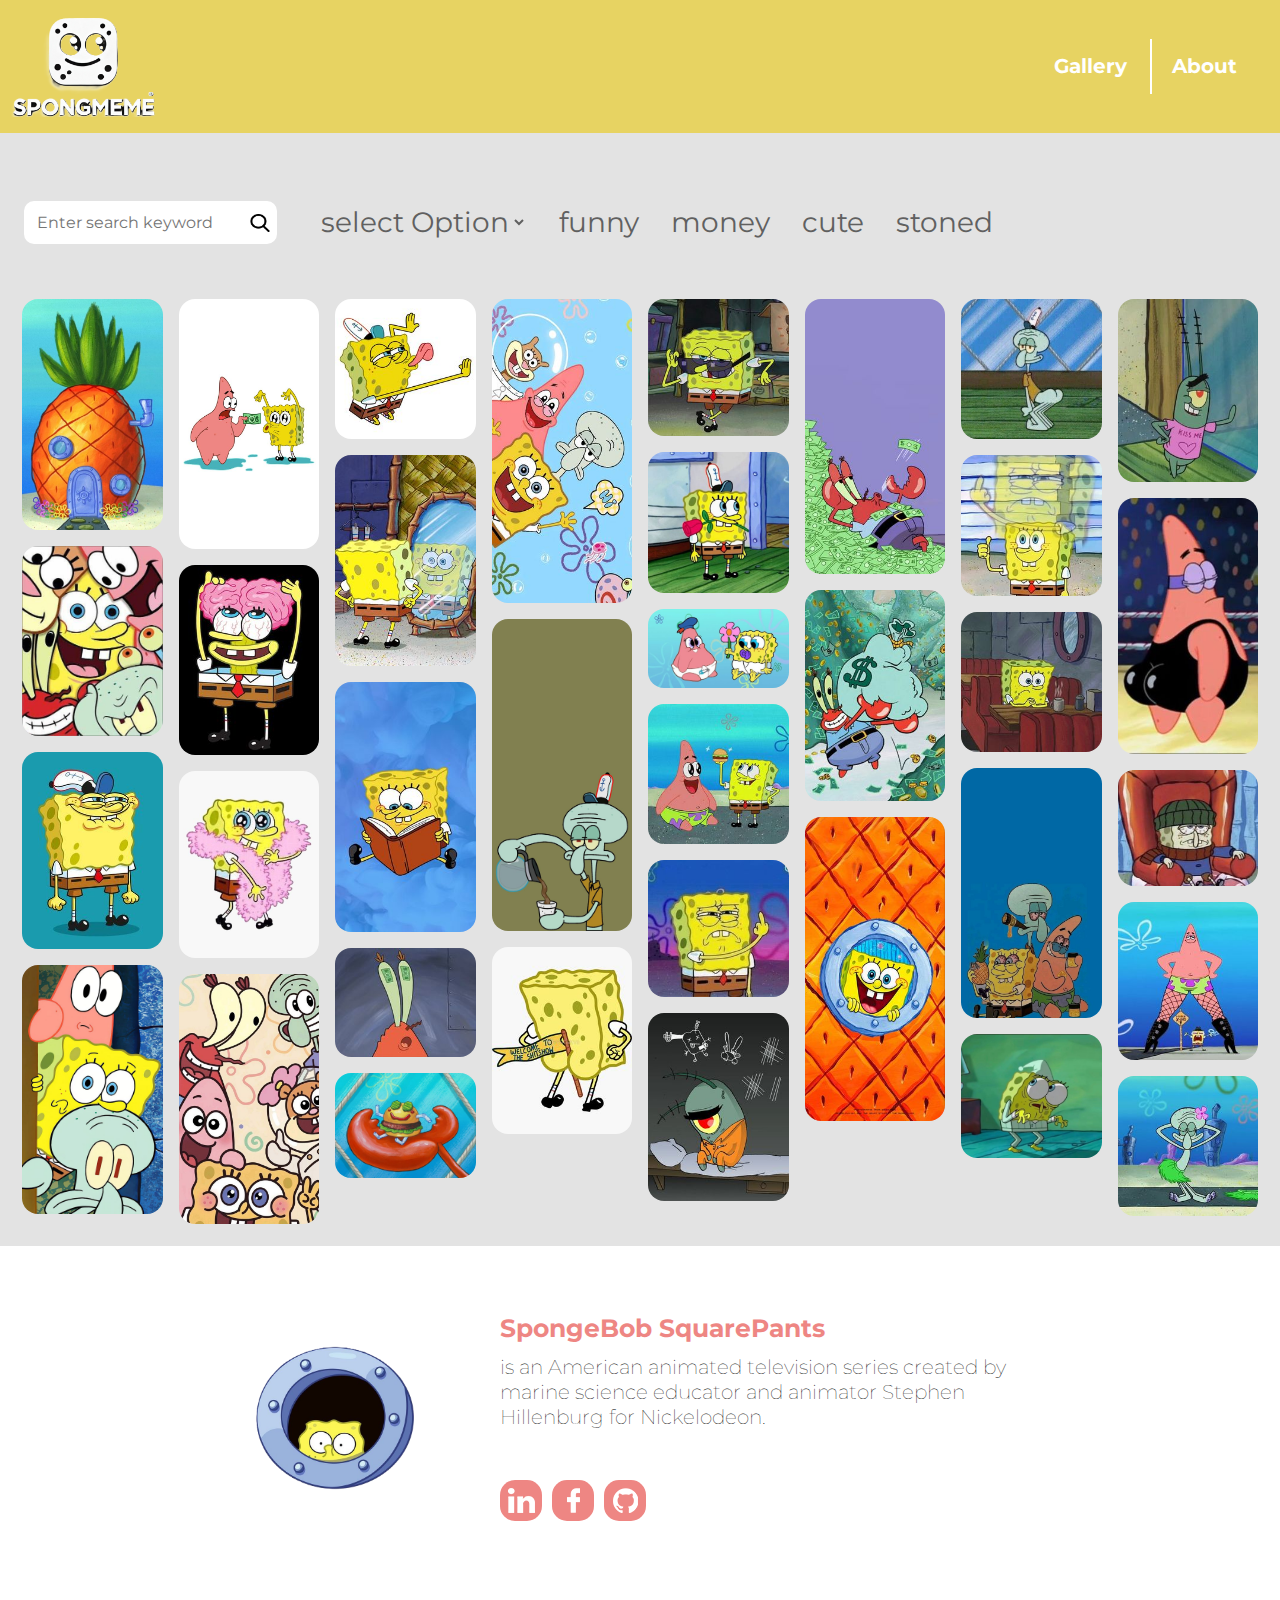
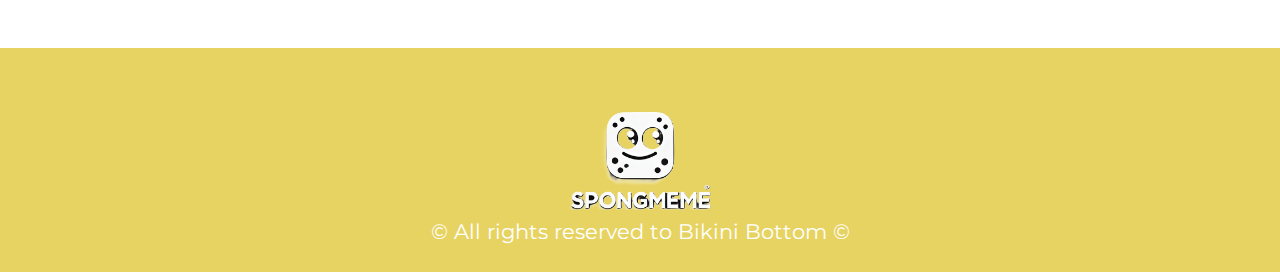
==== index.html @ 9154d93b "remove a function that make a bug" ====
<!DOCTYPE html>
<html lang="en">

<head>
    <meta charset="UTF-8">
    <meta name="viewport" content="width=device-width, initial-scale=1.0">
    <title>memegen</title>
    <link rel="stylesheet" href="style/style.css">
</head>

<body class="main-layout" onload="onInit()">

    <header class="main-header full" >
        <img class="logo" src="img/logo.png" alt="logo">
        <span class="hamburger" onclick="onClickHumburger()">&#9776;</span>
        <nav class="main-nav" id="mainNav" onclick="onClickHumburger()">
            <ul class="clean-list">
                <li onclick="moveToGallery()">Gallery</li>
                <li onclick="moveToAbout()">About</li>
            </ul>
        </nav>
    </header>

<main>
        <section class="home-page-container" >

    <div class="main-search">
    <form autocomplete="off">        
            <input id="search-input" class="search" type="text" placeholder="Enter search keyword"  onkeydown="onEnterSearch(event)"/>
            <img src="img/ICONS/search-icon.png" onclick="onSearch()"/>

    </form>
                 
                <div class="categories-container">
                    
                    <select class="category-select category" onchange="onCategoryClick(this.value)">
                        <option hidden>select Option</option>
                        <option value="all">all</option>
                        <option value="spongebob">spongebob</option>
                        <option value="buttock">buttock</option>
                        <option value="romantic">romantic</option>
                        <option value="hamburger">hamburger</option>
                        <option value="house">house</option>
                        <option value="scared">scared</option>
                        <option value="Plankton">Plankton</option>
                        <option value="Patrick">Patrick</option>
                        <option value="everyone">everyone</option>
                        <option value="Mr.Crabbe">Mr. Crabbe</option>
                        <option value="angry">angry </option>
                        <option value="Squidward">Squidward</option>

                    </select>
                 
                        <div class="category" data-value="funny" onclick="onCategoryClick('funny'); onOptionClick('funny')">funny</div>
                        <div class="category" data-value="money" onclick="onCategoryClick('money'); onOptionClick('money')">money</div>
                        <div class="category" data-value="cute" onclick="onCategoryClick('cute'); onOptionClick('cute')">cute</div>
                        <div class="category" data-value="stoned" onclick="onCategoryClick('stoned'); onOptionClick('stoned')">stoned</div>
         
                </div>
    </div>
    <div class="main-content">
        <div class="image-gallery"> </div> 
    </div>

    <div class="main-social-info">
        <div class="person-container">
            <img class="info-img" src="img/info.png" alt="Monica Geller img">
        </div>
        <div class="person-detailes">
        <h4>SpongeBob SquarePants</h4>
        <p class="info-text">
            is an American animated television series
            created by marine science educator and animator Stephen Hillenburg for Nickelodeon. 
        </p>
        <ul class="social-links clean-list ">
            <li><button class="btn-linkdin"><a href="https://www.linkedin.com/in/spongebob-squarepants-44b857281/"></a></button></li>
            <li><button class="btn-facebook"><a href="https://www.facebook.com/spongebob/"></a></button></li>
            <li><button class="btn-gitub"><a href="https://github.com/topics/spongebob?l=java&o=desc&s=updated"></a></button></li>
        </ul>
    </div>
        
    </div>
</section>


    <section class="meme-editor-container">
        <div class="canvas-container">
            <canvas class="main-canvas" width="500" height="500"></canvas>
          </div>
        <section class="edit-canvas-tools">
            <input type="text" class="text-input" placeholder="Enter your meme text" oninput="onAddTxt(this)" />

            <div class="btns-editor-container">

                <button class="btn-switch-inputs" onclick="onSwitchLine()">
                    <img src="img/ICONS/up-and-down-opposite-double-arrows-side-by-side.png"/>
                </button>
                <button class="btn-add-inputs" onclick="onAddLine(+50)">
                    <img src="img/ICONS/add.png"/>

                </button>
                <button class="btn-delete-input" onclick="onDeleteLine()">
                    <img src="img/ICONS/trash.png"/>

                </button>

            </div> 
            <div class="font-editors-container">
                <button class="btn-font-add-size" onclick="onUpdateLineSize(+1)">
                    <img src="img/ICONS/increase font - icon.png" />
                </button>
                <button class="btn-font-reduce-size" onclick="onUpdateLineSize(-1)">
                    <img src="img/ICONS/decrease font - icon.png" />
                </button>
                
                <button class="btn-font-left" onclick="onAlignText('left')">
                    <img src="img/ICONS/align-to-left.png"  />
                </button>
                <button class="btn-font-center" onclick="onAlignText('center')">
                    <img src="img/ICONS/center-text-alignment.png"  />
                </button>
                <button class="btn-font-right"  onclick="onAlignText('right')">
                    <img src="img/ICONS/align-to-right.png" />
                </button>
                <select class="font-selector" onclick="onSelectFont()">
                    <option value="fantasy">Fantasy</option>
                    <option value="monospace">Monospace</option>
                    <option value="cursive">Cursive</option>
                    <option value="serif">Serif</option>
                    <option value="math">Math</option> 
                  </select>
                <button class="color-picker-border" onclick=" onPickColor('border')"  >
                    <img src="img/ICONS/text stroke.png" />
                    <input type="color" class="border-color-select" />
                </button>
                <button class="color-picker-fill" onclick=" onPickColor('fill')" >
                    <img src="img/ICONS/paint-board-and-brush.png" />
                    <input type="color" class="color-select" value="#32a27d"/>
                </button>
            </div>
            <div class="emoji-scroller-container">
                <button class="scroll-button" onclick="OnScroll(-100)">&#9664;</button> 
                <div class="emoji-scroller" id="emojiScroller">
                  <div class="emoji-container">
                    <span onclick="onEmojiClick('🍕')">🍕</span>
                    <span onclick="onEmojiClick('🍔')">🍔</span>
                    <span onclick="onEmojiClick('🌮')">🌮</span>
                    <span onclick="onEmojiClick('🍣')">🍣</span>
                    <span onclick="onEmojiClick('🍜')">🍜</span>
                    <span onclick="onEmojiClick('🍇')">🍇</span>
                    <span onclick="onEmojiClick('🍪')">🍪</span>
                    <span onclick="onEmojiClick('🦐')">🦐</span>
                    <span onclick="onEmojiClick('🦑')">🦑</span>
                    <span onclick="onEmojiClick('🦞')">🦞</span>
                  </div>
                </div>
                <button class="scroll-button" onclick="OnScroll(100)">&#9654;</button> 
              </div>
           
            <div class="share-container">
                <button class="share-btn" onclick="openShereModal()" type="submit">Share</button>
               
				</div>
                <div class="modal" id="shareModal">
                    <div class="modal-content">
                      <span class="close-btn" onclick="closeShereModal()">X</span>
                      <form action="" method="POST" enctype="multipart/form-data" onsubmit="onUploadImg(event)">
                        <input name="img" id="imgData" type="hidden" />
                        <button class="share-option" type="submit">Shere</button>
                      </form>
                      <button class="download-option" onclick="downloadImg()">Download</button>
                      <button class="file-input" onclick="onChooseImgPicker()">Choose Img
                      <input class="hiddeninput" role="button" type="file" name="image" onchange="onImgInput(event)" accept=".png" hidden />
                    </button>
                    </label>
                    </div>
                  </div>


            </div>
          </section>
      
    </section>

</main>
    <footer class="main-footer full">
        <img class="logo"src="img/logo.png" alt="logo">
        <div class="footer-text">© All rights reserved to Bikini Bottom © </div>
     
    </footer>
    <script src="js/service/gallery.service.js"></script>
    
    <script src="js/service/meme.dragAndDrop.service.js"></script>
    <script src="js/service/meme.downloadAndUpload.js"></script>
    <script src="js/service/meme.btnTools.service.js"></script>
    <script src="js/service/flexibal.meme.js"></script>

    <script src="js/service/storage.service.js"></script>
    <script src="js/service/util.service.js"></script>

    
    <script src="js/gallery.controller.js"></script>
    <script src="js/meme.controller.js"></script>


</body>

</html>
---- style/style.css ----
@import url('reset.css');

/* SETUP */
@import url('setup/typography.css');
@import url('setup/vars.css');

/* BASICS */
@import url('basics/base.css');
@import url('basics/helpers.css');
@import url('basics/layout.css');

/* COMPONENTS */
@import url('components/main-social-info.css');
@import url('components/main-header.css');
@import url('components/main-search.css');
@import url('components/main-nav.css');
@import url('components/main-content.css');
@import url('components/main-footer.css');
@import url('components/meme-editor-container.css');
@import url('components/edit-canvas-tools.css');

@import url('setup/mq.css');
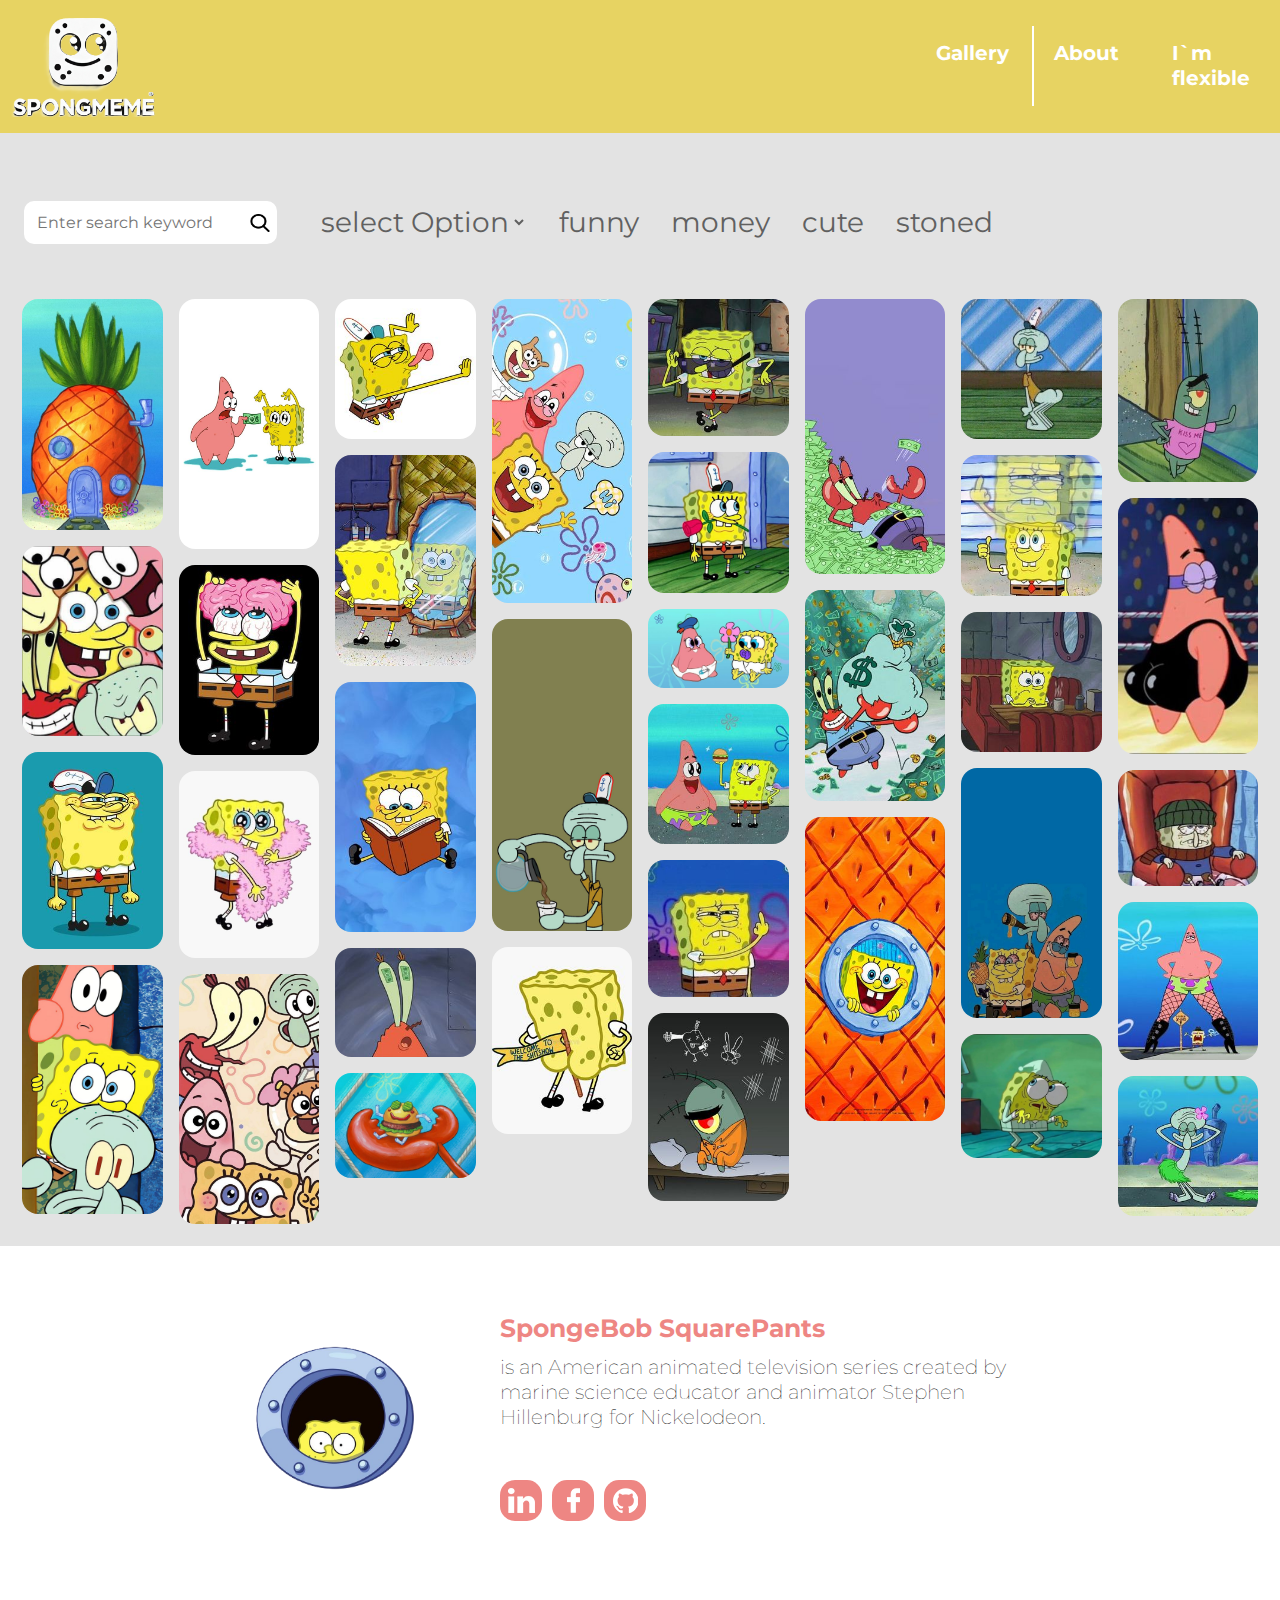
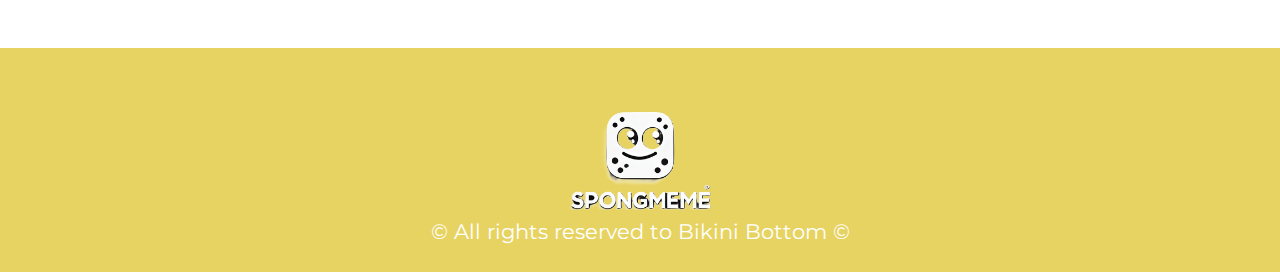
==== commit c6a74151: "adding rendom meme" ====
--- a/index.html
+++ b/index.html
@@ -17,6 +17,7 @@
             <ul class="clean-list">
                 <li onclick="moveToGallery()">Gallery</li>
                 <li onclick="moveToAbout()">About</li>
+                <li onclick=" OnCreateRendomMeme()">I`m flexible</li>
             </ul>
         </nav>
     </header>
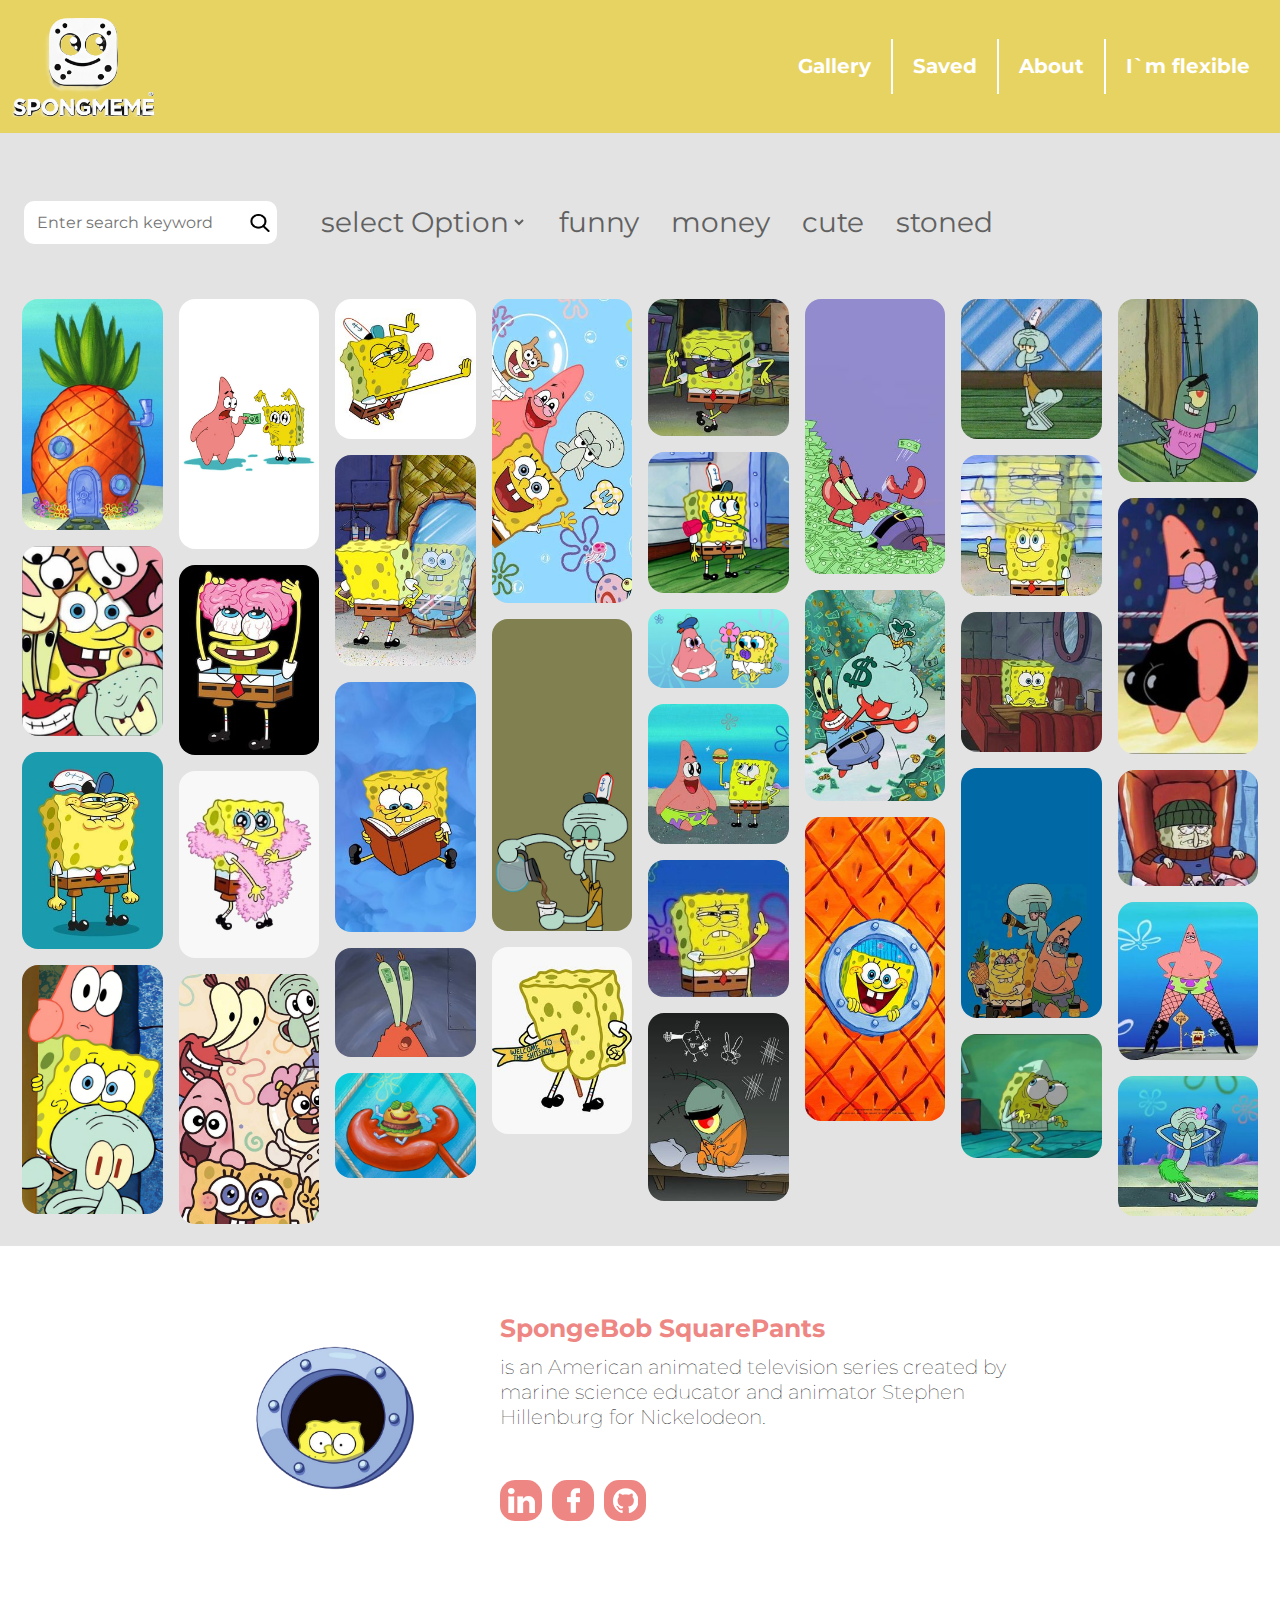
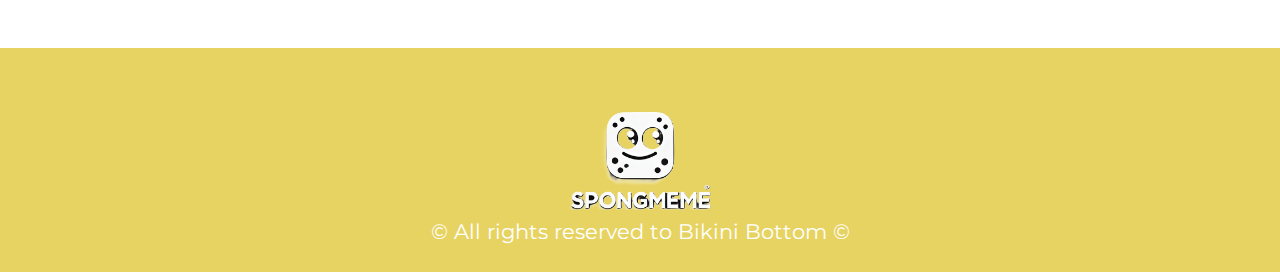
==== commit 37e8ca80: "adding save meme page" ====
--- a/index.html
+++ b/index.html
@@ -16,14 +16,15 @@
         <nav class="main-nav" id="mainNav" onclick="onClickHumburger()">
             <ul class="clean-list">
                 <li onclick="moveToGallery()">Gallery</li>
+                <li onclick="moveToSaved()">Saved</li>
                 <li onclick="moveToAbout()">About</li>
-                <li onclick=" OnCreateRendomMeme()">I`m flexible</li>
+                <li onclick="OnCreateRendomMeme()">I`m flexible</li>
             </ul>
         </nav>
     </header>
 
 <main>
-        <section class="home-page-container" >
+<section class="home-page-container" >
 
     <div class="main-search">
     <form autocomplete="off">        
@@ -164,13 +165,15 @@
 				</div>
                 <div class="modal" id="shareModal">
                     <div class="modal-content">
+                   
                       <span class="close-btn" onclick="closeShereModal()">X</span>
                       <form action="" method="POST" enctype="multipart/form-data" onsubmit="onUploadImg(event)">
                         <input name="img" id="imgData" type="hidden" />
                         <button class="share-option" type="submit">Shere</button>
                       </form>
-                      <button class="download-option" onclick="downloadImg()">Download</button>
-                      <button class="file-input" onclick="onChooseImgPicker()">Choose Img
+                      <button class="share-option" onclick=" saveMemeToStorage()">Save</button>
+                      <button class="download-option share-option" onclick="downloadImg()">Download</button>
+                      <button class="file-input share-option" onclick="onChooseImgPicker()">Choose Img</button>
                       <input class="hiddeninput" role="button" type="file" name="image" onchange="onImgInput(event)" accept=".png" hidden />
                     </button>
                     </label>
@@ -181,6 +184,13 @@
             </div>
           </section>
       
+    </section>
+
+    <section class="saved-page-container" >
+
+        <div class="main-content">
+            <div class="image-saved-gallery"> </div> 
+        </div>   
     </section>
 
 </main>
@@ -195,6 +205,7 @@
     <script src="js/service/meme.downloadAndUpload.js"></script>
     <script src="js/service/meme.btnTools.service.js"></script>
     <script src="js/service/flexibal.meme.js"></script>
+    <script src="js/service/meme.savedImg.js"></script>
 
     <script src="js/service/storage.service.js"></script>
     <script src="js/service/util.service.js"></script>
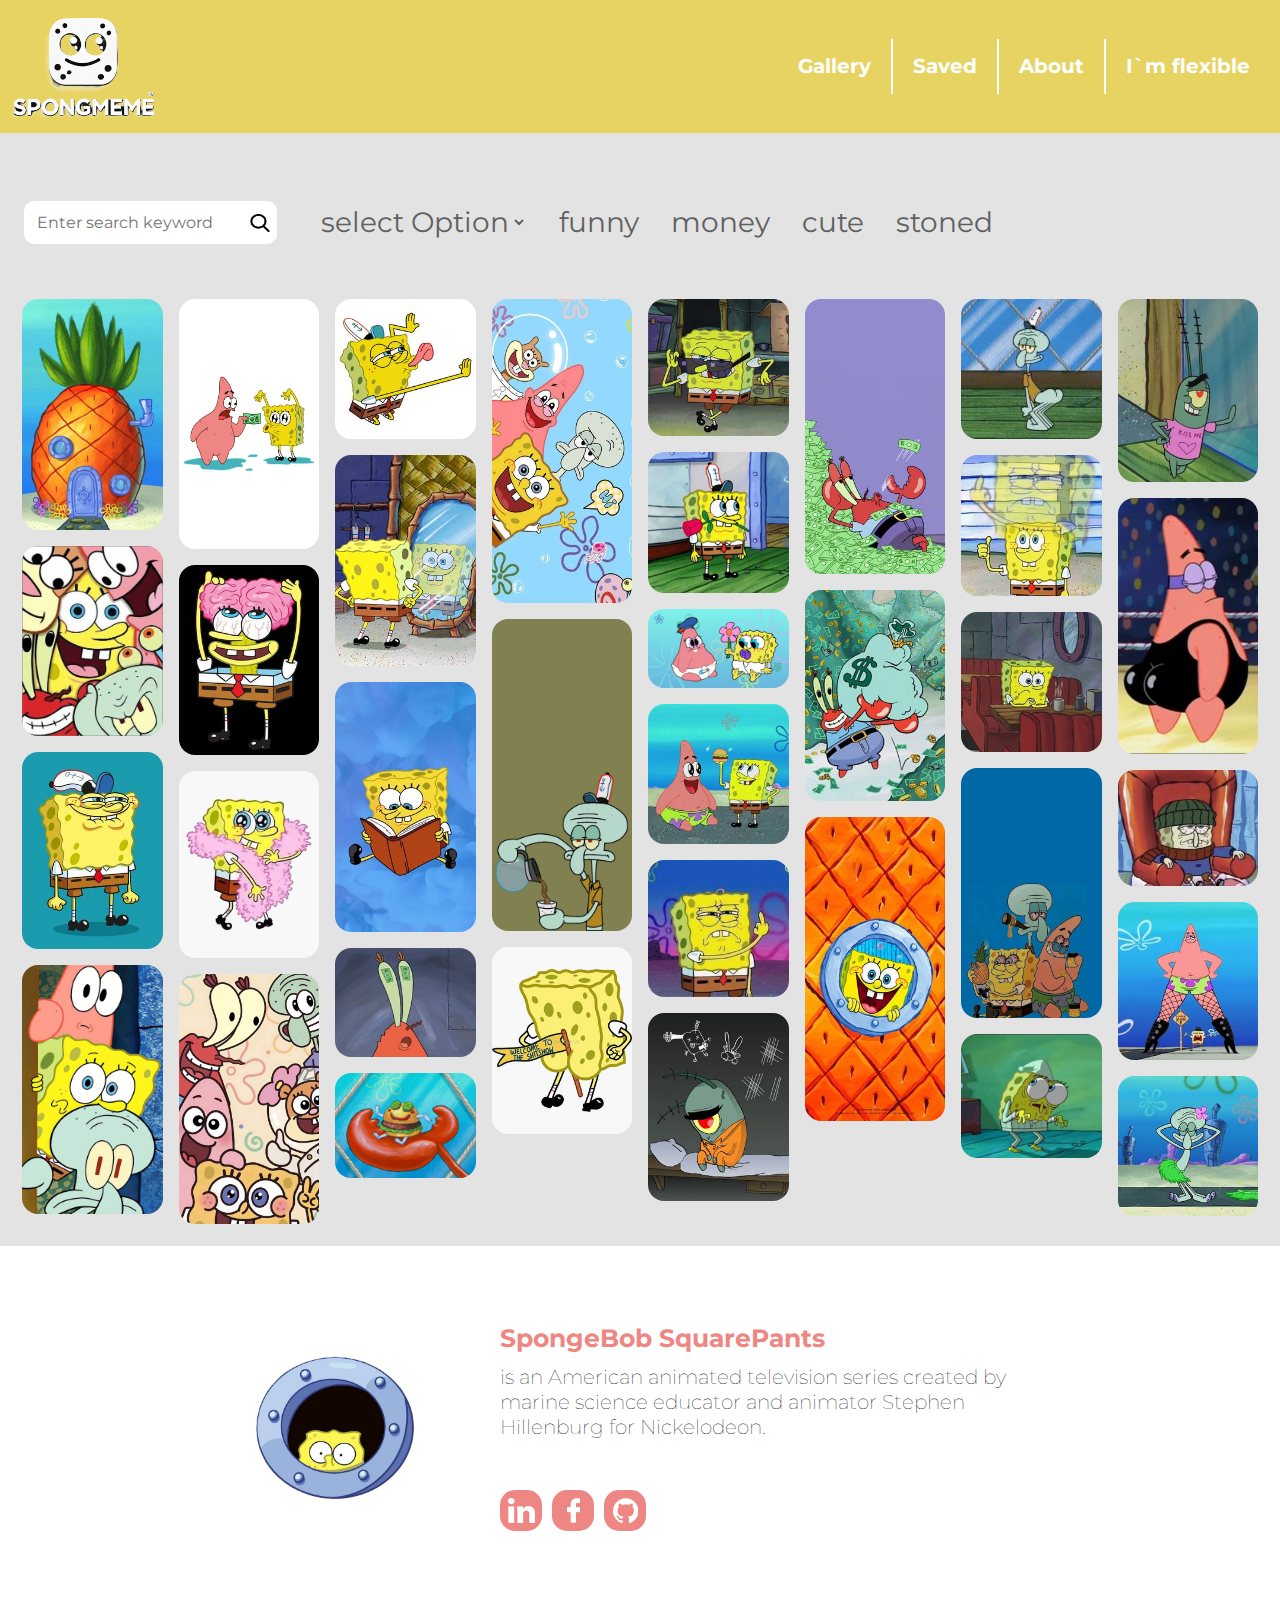
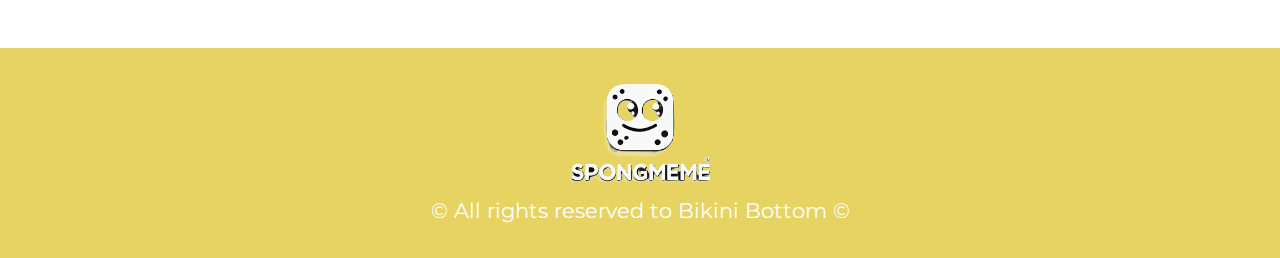
==== commit 5390b786: "Arranging files in JS" ====
--- a/index.html
+++ b/index.html
@@ -199,18 +199,23 @@
         <div class="footer-text">© All rights reserved to Bikini Bottom © </div>
      
     </footer>
-    <script src="js/service/gallery.service.js"></script>
-    
+
+
+    <script src="js/service/helpers/util.service.js"></script>
+    <script src="js/service/helpers/storage.service.js"></script>
+
+    <script src="js/service/gallery.imgs.service.js"></script>
+    <script src="js/service/gallery.search.service.js"></script>
+
+    <script src="js/service/navBar.flexibal.js"></script>
+    <script src="js/service/navBr.savedImg.js"></script>
+
     <script src="js/service/meme.dragAndDrop.service.js"></script>
     <script src="js/service/meme.downloadAndUpload.js"></script>
     <script src="js/service/meme.btnTools.service.js"></script>
-    <script src="js/service/flexibal.meme.js"></script>
-    <script src="js/service/meme.savedImg.js"></script>
-
-    <script src="js/service/storage.service.js"></script>
-    <script src="js/service/util.service.js"></script>
-
-    
+    <script src="js/service/mainSearch.gallery.js"></script>
+
+    <script src="js/mainNavBar.controller.js"></script>
     <script src="js/gallery.controller.js"></script>
     <script src="js/meme.controller.js"></script>
 
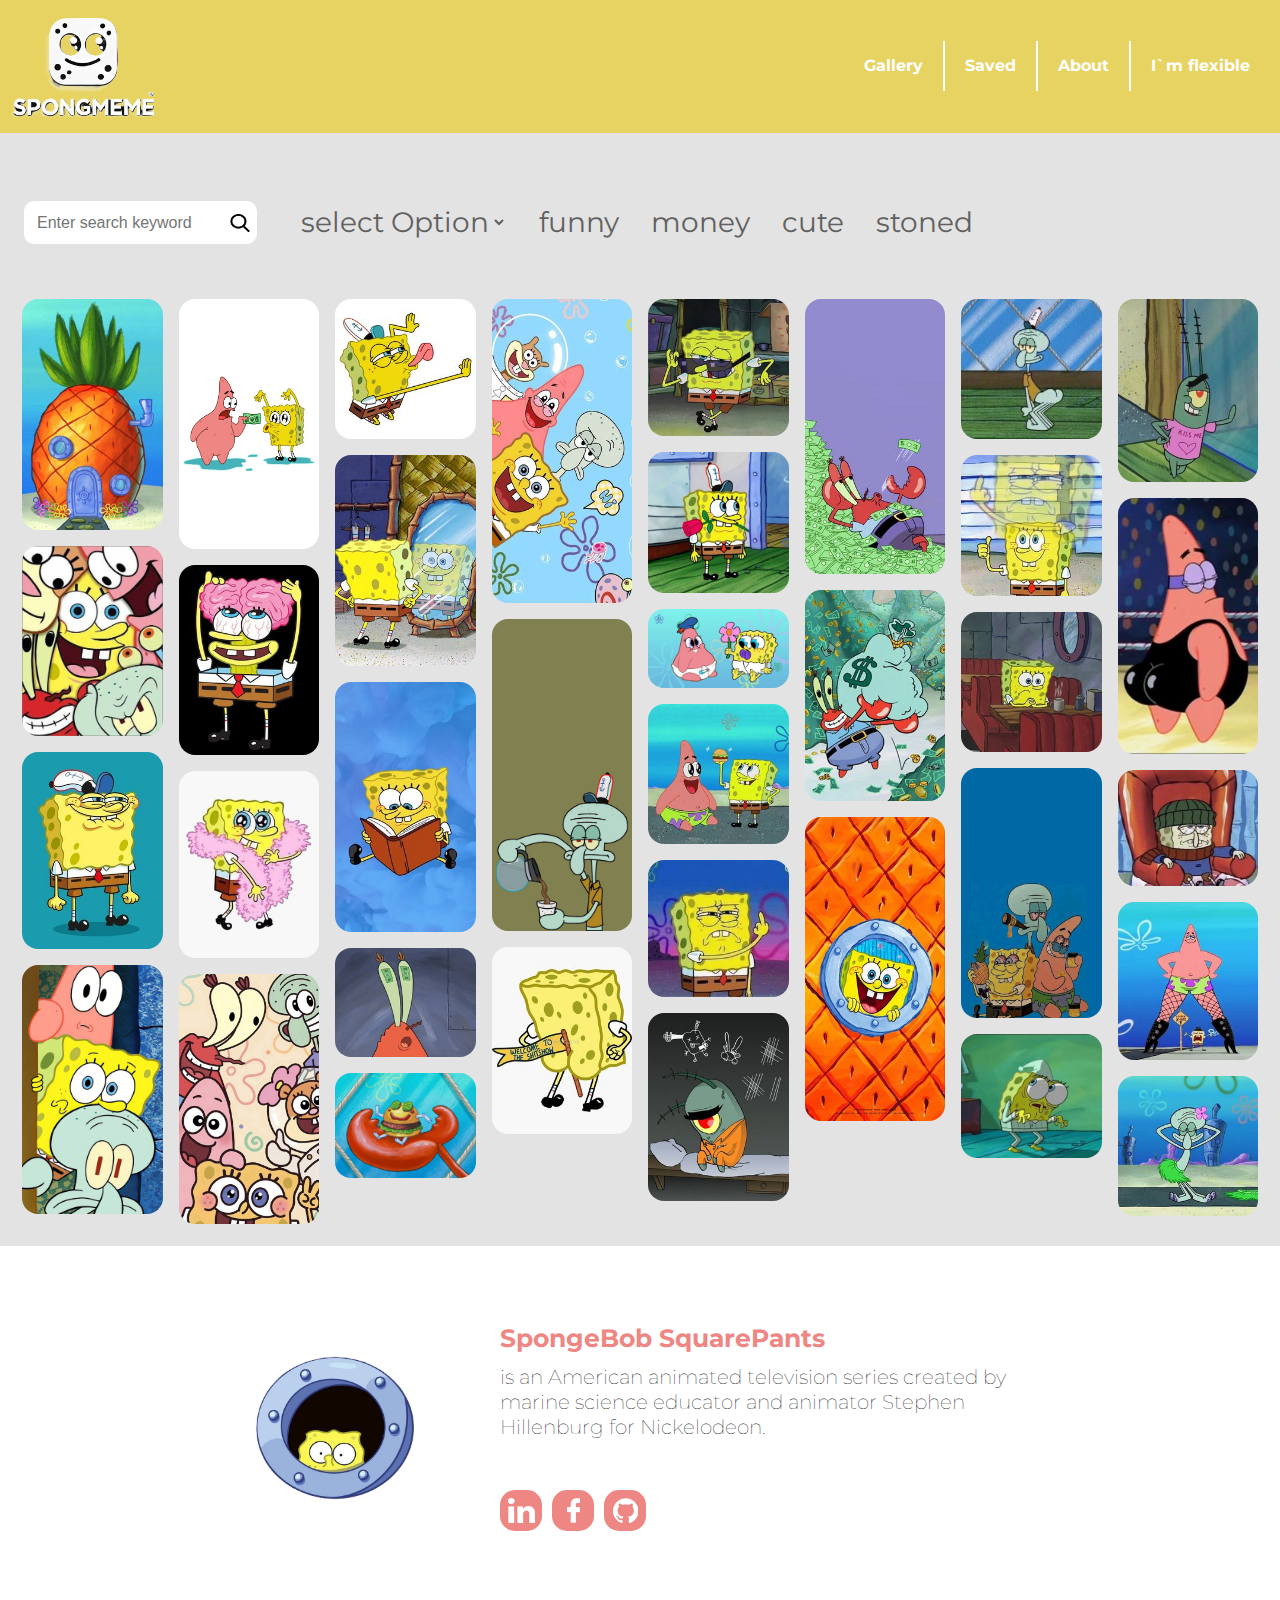
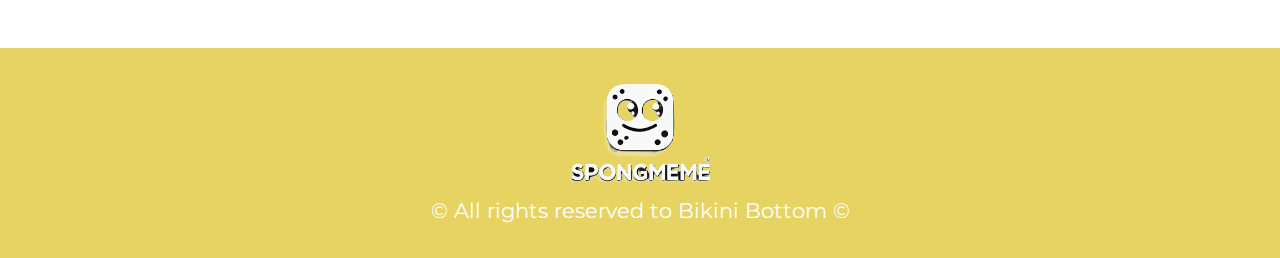
==== commit 22def533: "clean and reorder css files" ====
--- a/index.html
+++ b/index.html
@@ -9,7 +9,6 @@
 </head>
 
 <body class="main-layout" onload="onInit()">
-
     <header class="main-header full" >
         <img class="logo" src="img/logo.png" alt="logo">
         <span class="hamburger" onclick="onClickHumburger()">&#9776;</span>
@@ -22,43 +21,18 @@
             </ul>
         </nav>
     </header>
+<main>
 
-<main>
 <section class="home-page-container" >
-
     <div class="main-search">
     <form autocomplete="off">        
-            <input id="search-input" class="search" type="text" placeholder="Enter search keyword"  onkeydown="onEnterSearch(event)"/>
-            <img src="img/ICONS/search-icon.png" onclick="onSearch()"/>
+            <input id="search-input" class="search" type="text" placeholder="Enter search keyword" oninput="onSearch()" onkeydown="onEnterSearch(event)"/>
+            <img src="img/ICONS/search-icon.png" />
 
-    </form>
-                 
-                <div class="categories-container">
-                    
-                    <select class="category-select category" onchange="onCategoryClick(this.value)">
-                        <option hidden>select Option</option>
-                        <option value="all">all</option>
-                        <option value="spongebob">spongebob</option>
-                        <option value="buttock">buttock</option>
-                        <option value="romantic">romantic</option>
-                        <option value="hamburger">hamburger</option>
-                        <option value="house">house</option>
-                        <option value="scared">scared</option>
-                        <option value="Plankton">Plankton</option>
-                        <option value="Patrick">Patrick</option>
-                        <option value="everyone">everyone</option>
-                        <option value="Mr.Crabbe">Mr. Crabbe</option>
-                        <option value="angry">angry </option>
-                        <option value="Squidward">Squidward</option>
-
-                    </select>
-                 
-                        <div class="category" data-value="funny" onclick="onCategoryClick('funny'); onOptionClick('funny')">funny</div>
-                        <div class="category" data-value="money" onclick="onCategoryClick('money'); onOptionClick('money')">money</div>
-                        <div class="category" data-value="cute" onclick="onCategoryClick('cute'); onOptionClick('cute')">cute</div>
-                        <div class="category" data-value="stoned" onclick="onCategoryClick('stoned'); onOptionClick('stoned')">stoned</div>
-         
-                </div>
+    </form>               
+       <div class="categories-container">
+               <select class="category-select category" onchange="onCategoryClick(this.value)"></select>                          
+       </div>
     </div>
     <div class="main-content">
         <div class="image-gallery"> </div> 
@@ -66,7 +40,7 @@
 
     <div class="main-social-info">
         <div class="person-container">
-            <img class="info-img" src="img/info.png" alt="Monica Geller img">
+            <img class="info-img" src="img/info.png" alt="SpongeBob">
         </div>
         <div class="person-detailes">
         <h4>SpongeBob SquarePants</h4>
@@ -79,8 +53,7 @@
             <li><button class="btn-facebook"><a href="https://www.facebook.com/spongebob/"></a></button></li>
             <li><button class="btn-gitub"><a href="https://github.com/topics/spongebob?l=java&o=desc&s=updated"></a></button></li>
         </ul>
-    </div>
-        
+    </div>       
     </div>
 </section>
 
@@ -143,18 +116,7 @@
             <div class="emoji-scroller-container">
                 <button class="scroll-button" onclick="OnScroll(-100)">&#9664;</button> 
                 <div class="emoji-scroller" id="emojiScroller">
-                  <div class="emoji-container">
-                    <span onclick="onEmojiClick('🍕')">🍕</span>
-                    <span onclick="onEmojiClick('🍔')">🍔</span>
-                    <span onclick="onEmojiClick('🌮')">🌮</span>
-                    <span onclick="onEmojiClick('🍣')">🍣</span>
-                    <span onclick="onEmojiClick('🍜')">🍜</span>
-                    <span onclick="onEmojiClick('🍇')">🍇</span>
-                    <span onclick="onEmojiClick('🍪')">🍪</span>
-                    <span onclick="onEmojiClick('🦐')">🦐</span>
-                    <span onclick="onEmojiClick('🦑')">🦑</span>
-                    <span onclick="onEmojiClick('🦞')">🦞</span>
-                  </div>
+                  <div class="emoji-container"></div>
                 </div>
                 <button class="scroll-button" onclick="OnScroll(100)">&#9654;</button> 
               </div>
@@ -179,15 +141,12 @@
                     </label>
                     </div>
                   </div>
-
-
             </div>
           </section>
       
     </section>
 
     <section class="saved-page-container" >
-
         <div class="main-content">
             <div class="image-saved-gallery"> </div> 
         </div>   
@@ -197,7 +156,6 @@
     <footer class="main-footer full">
         <img class="logo"src="img/logo.png" alt="logo">
         <div class="footer-text">© All rights reserved to Bikini Bottom © </div>
-     
     </footer>
 
 
@@ -213,13 +171,11 @@
     <script src="js/service/meme.dragAndDrop.service.js"></script>
     <script src="js/service/meme.downloadAndUpload.js"></script>
     <script src="js/service/meme.btnTools.service.js"></script>
-    <script src="js/service/mainSearch.gallery.js"></script>
+    <script src="js/service/meme.emoji.js"></script>
 
     <script src="js/mainNavBar.controller.js"></script>
     <script src="js/gallery.controller.js"></script>
     <script src="js/meme.controller.js"></script>
-
-
 </body>
 
 </html>
--- a/style/style.css
+++ b/style/style.css
@@ -16,7 +16,4 @@
 @import url('components/main-nav.css');
 @import url('components/main-content.css');
 @import url('components/main-footer.css');
-@import url('components/meme-editor-container.css');
 @import url('components/edit-canvas-tools.css');
-
-@import url('setup/mq.css');